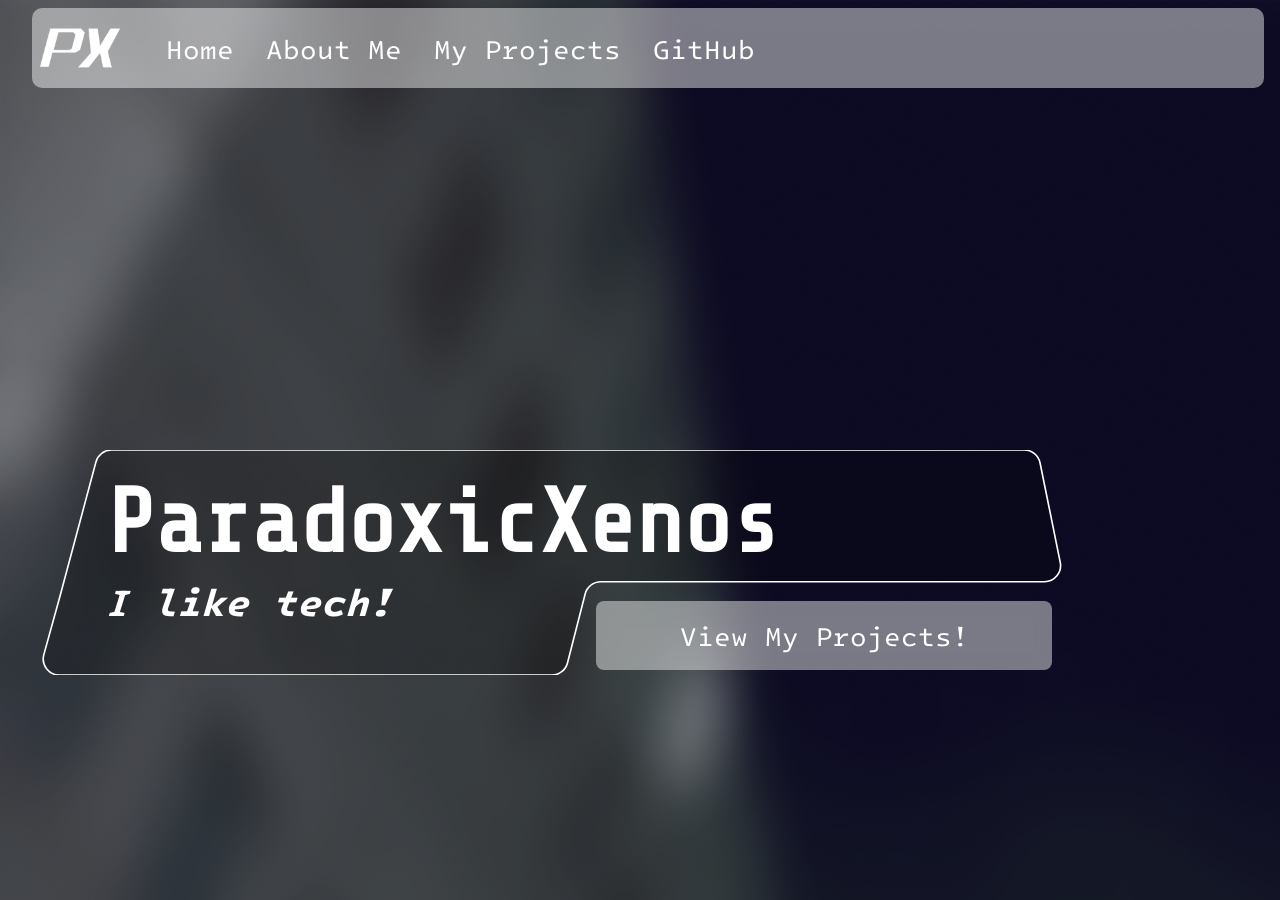
==== index.html @ a83d8362 "Rename main.html to index.html" ====
<!DOCTYPE html>
<html lang="en">
    <head>
        <link rel="preconnect" href="https://fonts.googleapis.com">
        <link rel="preconnect" href="https://fonts.gstatic.com" crossorigin>
        <link href="https://fonts.googleapis.com/css2?family=Intel+One+Mono:ital,wght@0,300..700;1,300..700&display=swap" rel="stylesheet">
        <link href="https://fonts.googleapis.com/css2?family=Share+Tech+Mono&display=swap" rel="stylesheet">
        <meta charset="UTF-8">
        <meta name="viewport" content="width=device-width, initial-scale=1.0">
        <link rel="stylesheet" href="style.css">
        <title>Main</title>
    </head>

    <nav>
     
        <div class="nav-bar" id="nav-content">
            <img src="Resources/icon-filled.png" class="icon"/>
            <div class="nav-buttons" id="buttons">
                <a href="main.html" class="nav-button">Home</a>
                <a href="about.html" class="nav-button">About Me</a>
                <a href="projects.html" class="nav-button">My Projects</a>
                <a href="https://github.com/ParadoxicXenos" class="nav-button">GitHub</a>
            </div>
        </div>
    </nav>

    <body>
        <main>
            <div class="Hero">
                <svg class="Shape" viewBox="0 0 1263 278" preserveAspectRatio="none">
                <path d="M68.9923 14.8236L24.7334 180L4.73441 252.353C1.21345 265.091 10.7957 277.681 24.0116 277.681H631.21C640.345 277.681 648.319 271.492 650.585 262.644L672.382 177.538C674.648 168.689 682.622 162.5 691.757 162.5H1238.76C1251.41 162.5 1260.88 150.912 1258.36 138.52L1233.49 16.0197C1231.59 6.69858 1223.4 0 1213.89 0L686.733 0H499.233H88.3108C79.2587 0 71.3352 6.07997 68.9923 14.8236Z" 
                fill="rgba(0,0,0,0.22)"
                stroke="white"
                stroke-width="2"
                />
                </svg>
                <a href="projects.html" class="hero-button">View My Projects!</a>
                <div class="hero-text-container">
                    <h1>ParadoxicXenos</h1>
                    <h2>I like tech!</h2>
                </div>
            </div>
        </main>
        
    </body>
</html>
---- style.css ----
@media (min-width: 700px) {
body {
    background-image: url("Resources/Background.png");
    background-size: fit;
    padding-left: 1em;
    padding-right: 1em;
    padding-top: 0em;
    padding-bottom: 0.1em;
}

.nav-bar {
    padding-top: 0;
    width: 100%;
    display: flex;
    align-items: left;
    gap: 2em;
    background-color: rgba(255, 255, 255, 0.45);
    border-radius: 10px;
}
.nav-buttons {
    padding-top: 0;
    width: 100%;
    display: flex;
    align-items: right;
    gap: 2em;
    background-color: none;
    border-radius: none;
}
.icon{
    height: 5em;
    width: auto;

}
.nav-button {
    display: inline-flex;
    border: none;
    background: none;
    padding-top: 0.5em;
    padding-bottom: 0.5em;
    text-decoration: none;
    font-family: "Intel One Mono";
    font-size: clamp(10px,3vw,27px);
    font-style: normal;
    font-weight: 400;
    color:white;
    justify-content: center;
    align-items: center;
}

nav :last-child {
    margin-right: 0.5em;
}

nav :first-child {
    margin-left: 0.5em;
}

.Hero {
    position: absolute;
    top: 50%;
    padding-left: 1em;
    width: 80%;
}


.Shape {
    width: 100%;
    height: 20%;
    display: block;
}


.hero-button {
    display: inline-flex;
    position: absolute;
    top: 67%;
    left: 55%;
    padding: 12px 20px;
    border: none;
    color: white;
    text-decoration: none;
    background: rgba(255, 255, 255, 0.45);
    backdrop-filter: blur(10px);
    border-radius: 8px;
    width: 40%;
    height: 20%;
    text-decoration: none;
    font-family: "Intel One Mono";
    font-size: clamp(10px,3vw,27px);
    font-style: normal;
    font-weight: 400;
    justify-content: center;
    align-items: center;


}
.hero-text-container {
    position: absolute;
    top:10%;
    left: 8%;
    width: 100%;
    display: flex;
    flex-direction: column;
    background-color: none;
    margin: 0;

}
h1{
    padding: 0;
    margin: 0;
    font-family: "Share Tech Mono";
    font-size:7vw;
    color: white;
}

h2{
    padding: 0;
    margin: 0;
    font-family: "Intel One Mono";
    font-size: 3vw;
    font-style: italic;
    color: white;
}
}
@media (max-width: 699px) {
body {
    background-image: url("Resources/Background.png");
    background-size: fit;
    padding-left: 1em;
    padding-right: 1em;
    padding-top: 0em;
    padding-bottom: 0.1em;
}

.nav-bar {
    padding-top: 0;
    width: 100%;
    display: flex;
    align-items: right;
    gap: 2em;
    background-color: rgba(255, 255, 255, 0.45);
    border-radius: 10px;
}
.icon{
    height: 3em;
    width: auto;

}
.nav-button {
    display: inline-flex;
    border: none;
    background: none;
    padding-top: 0.5em;
    padding-bottom: 0.5em;
    text-decoration: none;
    font-family: "Intel One Mono";
    font-size: clamp(10px,3vw,27px);
    font-style: normal;
    font-weight: 400;
    color:white;
    justify-content: center;
    align-items: center;
}

nav :last-child {
    margin-right: 1em;
}

nav :first-child {
    margin-left: auto;
}

.Hero {
    position: absolute;
    top: 50%;
    padding-left: 1em;
    width: 80%;
}


.Shape {
    width: 100%;
    height: 20%;
    display: block;
}


.hero-button {
    display: inline-flex;
    position: absolute;
    top: 67%;
    left: 58%;
    padding: 0;
    border: none;
    color: white;
    text-decoration: none;
    background: rgba(255, 255, 255, 0.45);
    backdrop-filter: blur(10px);
    border-radius: 5px;
    width: 40%;
    height: 32%;
    text-decoration: none;
    font-family: "Intel One Mono";
    font-size: 2vw;
    font-style: normal;
    font-weight: 400;
    justify-content: center;
    align-items: center;


}
.hero-text-container {
    position: absolute;
    top:10%;
    left: 12%;
    width: 100%;
    display: flex;
    flex-direction: column;
    background-color: none;
    margin: 0;

}
h1{
    padding: 0;
    margin: 0;
    font-family: "Share Tech Mono";
    font-size:7vw;
    color: white;
}

h2{
    padding: 0;
    margin: 0;
    font-family: "Intel One Mono";
    font-size: 3vw;
    font-style: italic;
    color: white;
}
}
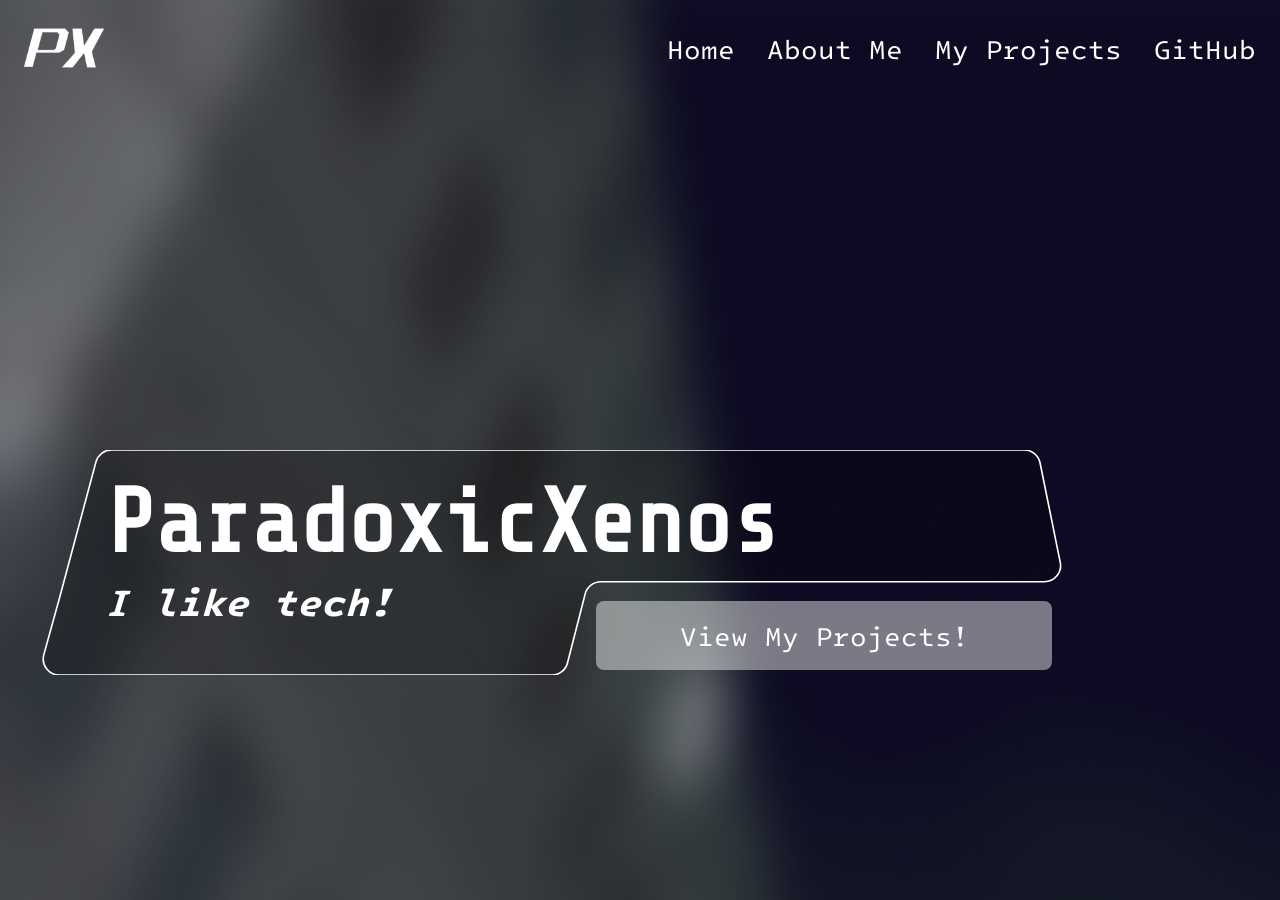
==== commit 6ec076c9: "dsdafa" ====
--- a/index.html
+++ b/index.html
@@ -16,7 +16,7 @@
         <div class="nav-bar" id="nav-content">
             <img src="Resources/icon-filled.png" class="icon"/>
             <div class="nav-buttons" id="buttons">
-                <a href="main.html" class="nav-button">Home</a>
+                <a href="index.html" class="nav-button">Home</a>
                 <a href="about.html" class="nav-button">About Me</a>
                 <a href="projects.html" class="nav-button">My Projects</a>
                 <a href="https://github.com/ParadoxicXenos" class="nav-button">GitHub</a>
--- a/style.css
+++ b/style.css
@@ -9,28 +9,37 @@
 }
 
 .nav-bar {
-    padding-top: 0;
-    width: 100%;
-    display: flex;
-    align-items: left;
-    gap: 2em;
-    background-color: rgba(255, 255, 255, 0.45);
-    border-radius: 10px;
-}
-.nav-buttons {
-    padding-top: 0;
-    width: 100%;
-    display: flex;
-    align-items: right;
-    gap: 2em;
-    background-color: none;
-    border-radius: none;
-}
-.icon{
+    width: 100%;
+    display: flex;
+    align-items: center;
+}
+
+.icon {
     height: 5em;
     width: auto;
-
-}
+}
+
+.nav-buttons {
+    display: flex;
+    gap: 2em;
+    margin-left: auto; 
+}
+
+.nav-button:hover {
+    transform: scale(1.02)
+}
+
+.nav-button:active {
+    transform: scale(0.9);
+}
+.hero-button:hover {
+    transform: scale(1.02)
+}
+
+.hero-button:active {
+    transform: scale(0.9);
+}
+
 .nav-button {
     display: inline-flex;
     border: none;
@@ -47,13 +56,6 @@
     align-items: center;
 }
 
-nav :last-child {
-    margin-right: 0.5em;
-}
-
-nav :first-child {
-    margin-left: 0.5em;
-}
 
 .Hero {
     position: absolute;
@@ -120,6 +122,116 @@
     font-size: 3vw;
     font-style: italic;
     color: white;
+}
+h3{
+    padding: 0;
+    margin: 0;
+    font-family: "Share Tech Mono";
+    font-size: 2vw;
+    font-style:normal;
+    color: white;
+}
+
+.blurb{
+    margin-top: auto;
+    margin-bottom: 1em;
+    margin-left: 0.5em;
+    margin-left: 0.5em;
+}
+h4{
+    font-family: "Share Tech Mono";
+    color: white;
+    font-size: 4vw;
+}
+.carousel{
+    position: absolute;
+    left: 5%;
+    bottom: 5vh;
+    top: 20vh;
+    margin: 100px auto;
+    width: 90vw;
+    height: 60vh;
+    display: flex;
+    overflow: hidden;
+
+    mask-image: linear-gradient(
+        to right,
+        transparent,
+        black 10%,
+        black 90%,
+        transparent
+    );
+
+    -webkit-mask-image: linear-gradient(
+        to right,
+        transparent,
+        black 10%,
+        black 90%,
+        transparent
+    );
+}
+
+
+.carousel::-webkit-scrollbar{
+    display: none;
+}
+.groups{
+    display: flex;
+    flex-direction: row;
+    gap: 2em;
+    animation: sbinlada 10s infinite linear;
+    padding-right: 2em;
+}
+.carousel:hover .groups{
+    animation-play-state: paused;
+}
+.card{
+    display: flex;
+    flex-direction: column;
+    gap: 1em;
+    height: auto;
+    width: 45vh;
+    padding: 1em;
+    background: rgba(255, 255, 255, 0.25);
+    text-align: center;
+    align-content: center;
+    border-radius: 20px;
+}
+.card:hover{
+    background-color: rgba(115, 0, 187, 0.25);
+    transform: scale(1.02)
+}
+.projpic{
+    width: 100%;
+    border-radius: 20px;
+}
+.project-button{
+    display: inline-flex;
+    border: none;
+    color: white;
+    text-decoration: none;
+    background: rgba(255, 255, 255, 0.45);
+    backdrop-filter: blur(10px);
+    border-radius: 8px;
+    text-decoration: none;
+    height: 15%;
+    font-family: "Intel One Mono";
+    font-size: clamp(10px,3vw,27px);
+    font-style: normal;
+    font-weight: 400;
+    justify-content: center;
+    align-items: center;
+    margin-top: auto;
+}
+.project-button:hover{
+    transform: scale(1.02);
+}
+.project-button:active{
+    transform: scale(0.98);
+}
+@keyframes sbinlada {
+    from {translate: 0;}
+    to {translate: -100%;}    
 }
 }
 @media (max-width: 699px) {
@@ -133,19 +245,22 @@
 }
 
 .nav-bar {
-    padding-top: 0;
-    width: 100%;
-    display: flex;
-    align-items: right;
-    gap: 2em;
-    background-color: rgba(255, 255, 255, 0.45);
-    border-radius: 10px;
-}
-.icon{
+    width: 100%;
+    display: flex;
+    align-items: center;
+}
+
+.icon {
     height: 3em;
     width: auto;
-
-}
+}
+
+.nav-buttons {
+    display: flex;
+    gap: 2em;
+    margin-left: auto; 
+}
+
 .nav-button {
     display: inline-flex;
     border: none;
@@ -162,13 +277,6 @@
     align-items: center;
 }
 
-nav :last-child {
-    margin-right: 1em;
-}
-
-nav :first-child {
-    margin-left: auto;
-}
 
 .Hero {
     position: absolute;
@@ -236,4 +344,104 @@
     font-style: italic;
     color: white;
 }
+.nav-button:hover {
+    transform: scale(1.02)
+}
+
+.nav-button:active {
+    transform: scale(0.9);
+}
+.hero-button:hover {
+    transform: scale(1.02)
+}
+
+.hero-button:active {
+    transform: scale(0.9);
+}
+h4{
+    font-family: "Share Tech Mono";
+    color: white;
+    font-size: 3vw;
+}
+.blurb{
+    margin-top: auto;
+    margin-bottom: 1em;
+    margin-left: 0.5em;
+    margin-left: 0.5em;
+}
+h3{
+    padding: 0;
+    margin: 0;
+    font-family: "Share Tech Mono";
+    font-style:normal;
+    color: white;
+}
+.carousel{
+    position: absolute;
+    left: 5%;
+    bottom: 5vh;
+    top: 20vh;
+    margin: 100px auto;
+    width: 90vw;
+    height: 60vh;
+    display: flex;
+    overflow: hidden;
+
+    mask-image: linear-gradient(
+        to right,
+        transparent,
+        black 10%,
+        black 90%,
+        transparent
+    );
+
+    -webkit-mask-image: linear-gradient(
+        to right,
+        transparent,
+        black 10%,
+        black 90%,
+        transparent
+    );
+}
+
+
+.carousel::-webkit-scrollbar{
+    display: none;
+}
+.groups{
+    display: flex;
+    flex-direction: row;
+    gap: 2em;
+    animation: sbinlada 10s infinite linear;
+    padding-right: 2em;
+}
+.carousel:hover .groups{
+    animation-play-state: paused;
+}
+.card{
+    display: flex;
+    flex-direction: column;
+    gap: 1em;
+    height: auto;
+    width: 45vh;
+    padding: 1em;
+    background: rgba(255, 255, 255, 0.25);
+    text-align: center;
+    align-content: center;
+    border-radius: 20px;
+}
+.card:hover{
+    background-color: rgba(115, 0, 187, 0.25);
+    transform: scale(1.02)
+}
+
+.projpic{
+    width: 100%;
+    border-radius: 20px;
+}
+@keyframes sbinlada {
+    from {translate: 0;}
+    to {translate: -100%;}    
+}
+
 }
